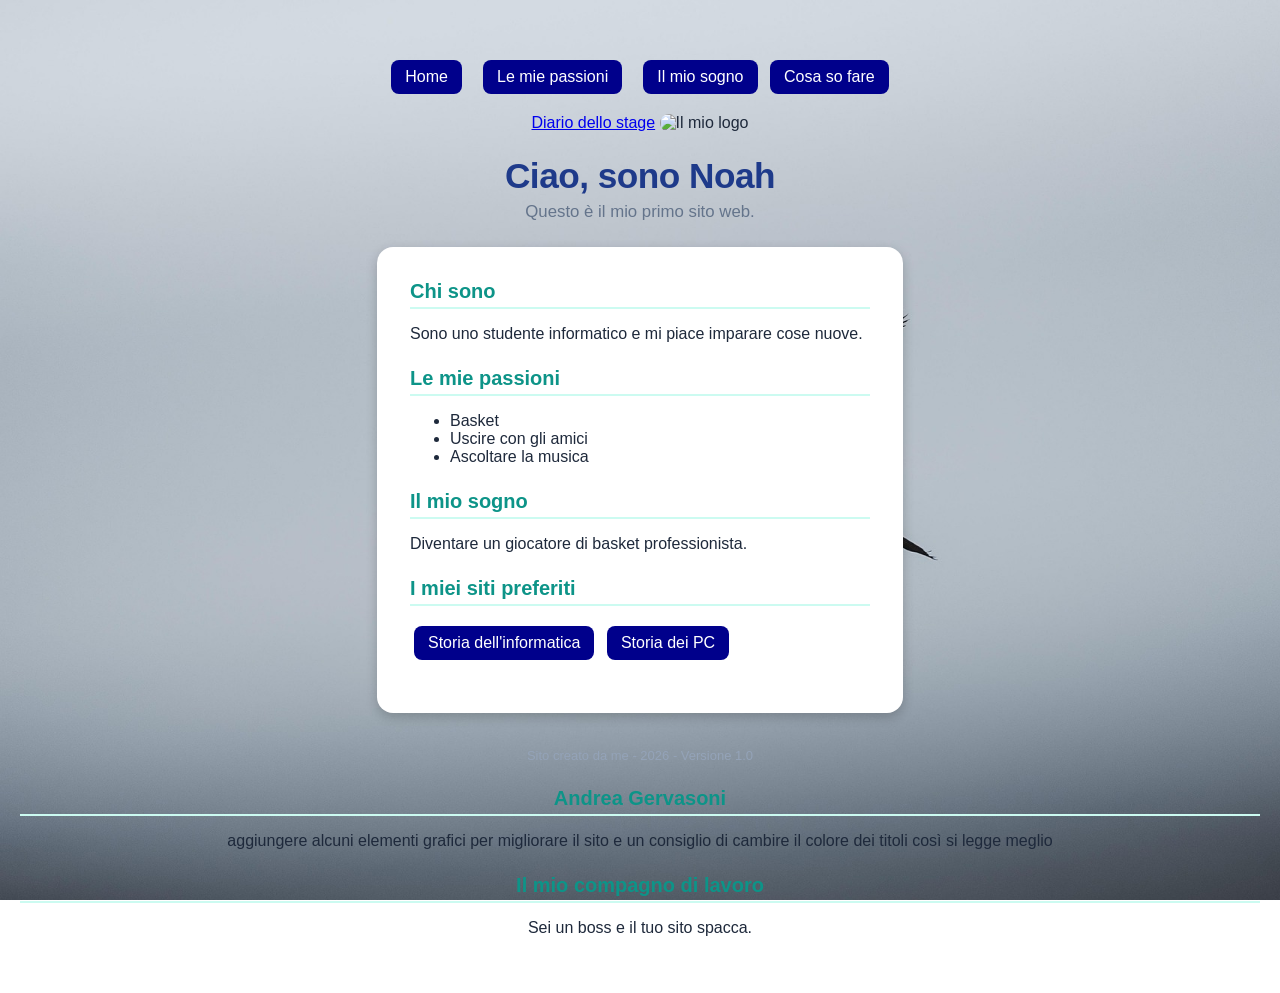
==== index.html @ 1d1cb5c5 "Enhance index.html with logo and additional content Added an image logo and additional content to en" ====
<!DOCTYPE html>
<html lang="it">
<head>
  <meta charset="utf-8">
  <meta name="viewport" content="width=device-width, initial-scale=1">
  <title>Il mio primo sito</title>
  <link rel="stylesheet" href="style.css">
</head>
<body>
    <p class="menu2"><a href="index.html">Home</a> | <a href="passione.html">Le mie passioni</a> | <a href="sogno.html">Il mio sogno</a> <a href="competenze.html">Cosa so fare</a></p>
  <a href="diario.html">Diario dello stage</a>
<img src="logo.png" alt="Il mio logo" width="150">
  <h1>Ciao, sono Noah</h1>
  <p class="sotto">Questo è il mio primo sito web.</p>

  <div class="scheda">
    <h2>Chi sono</h2>
    <p>Sono uno studente informatico e mi piace imparare cose nuove.</p>

    <h2>Le mie passioni</h2>
    <ul>
      <li>Basket</li>
      <li>Uscire con gli amici</li>
      <li>Ascoltare la musica</li>
    </ul>

    <h2>Il mio sogno</h2>
    <p>Diventare un giocatore di basket professionista.</p>
        <h2>I miei siti preferiti</h2>
    <p>
      <a class="bottone" href="https://it.wikipedia.org/wiki/Storia_dell%27informatica" target="_blank">Storia dell'informatica</a>
      <a class="bottone" href="https://it.wikipedia.org/wiki/Personal_computer" target="_blank">Storia dei PC</a>
    </p>

  </div>

  <p class="piede">Sito creato da me - 2026 - Versione 1.0</p>
</body>
 <h2>Andrea Gervasoni</h2><p>aggiungere alcuni elementi grafici per migliorare il sito e un consiglio di cambire il colore dei titoli così si legge meglio</p> 
  <h2>Il mio compagno di lavoro</h2>
<p>Sei un boss e il tuo sito spacca.</p>
</html>
---- style.css ----
body {
  background: linear-gradient(135deg, #e0f2fe, #bae6fd);
  font-family: 'Segoe UI', Tahoma, Geneva, Verdana, sans-serif;
  text-align: center;
  padding: 40px 20px;
  color: #1e293b;
  min-height: 100vh;
  box-sizing: border-box;
  margin: 0;
  background-image: url("img/sfondo.jpg");
  background-size: cover;
  background-attachment: fixed;
}

h1 {
  color: #1e3a8a;
  font-size: 2.2rem;
  margin-bottom: 6px;
  letter-spacing: -0.5px;
  animation: entra 1s ease;
}

.sotto {
  color: #64748b;
  font-size: 1.05rem;
  margin-top: 0;
  margin-bottom: 25px;
}

.scheda {
  background: #ffffff;
  max-width: 460px;
  margin: 0 auto;
  padding: 32px;
  border-radius: 16px;
  text-align: left;
  box-shadow: 0 4px 12px rgba(0, 0, 0, 0.2);
  border: 1px solid rgba(255, 255, 255, 0.8);
}

h2 {
  color: #0d9488;
  font-size: 1.25rem;
  margin-top: 24px;
  margin-bottom: 8px;
  border-bottom: 2px solid #ccfbf1;
  padding-bottom: 4px;
}

.scheda h2:first-child {
  margin-top: 0;
}

.piede {
  font-size: 13px;
  color: #94a3b8;
  margin-top: 35px;
}

.menu2 {
  color: transparent;
}

.bottone,
.menu2 a {
  display: inline-block;
  background: darkblue;
  color: white;
  padding: 8px 14px;
  border-radius: 8px;
  text-decoration: none;
  margin: 4px;
  font-weight: 500;
  font-size: 1rem;
  transition: background 0.2s ease;
}

.bottone:hover,
.menu2 a:hover {
  background: orange;
}

@keyframes entra {
  from { opacity: 0; transform: translateY(-20px); }
  to   { opacity: 1; transform: translateY(0); }
}
table {
border-collapse: collapse;
width: 100%;
background: white;
}
th, td {
border: 1px solid #999999;
padding: 8px;
text-align: left;
}
th {
background: #12467a;
color: white;
}
tr:nth-child(even) {
background: #eef3f8;
}
img {
max-width: 100%;
border-radius: 12px;
}
@media (max-width: 600px) {
body {
padding: 10px;
}
th, td {
padding: 4px;
font-size: 14px;
}
}
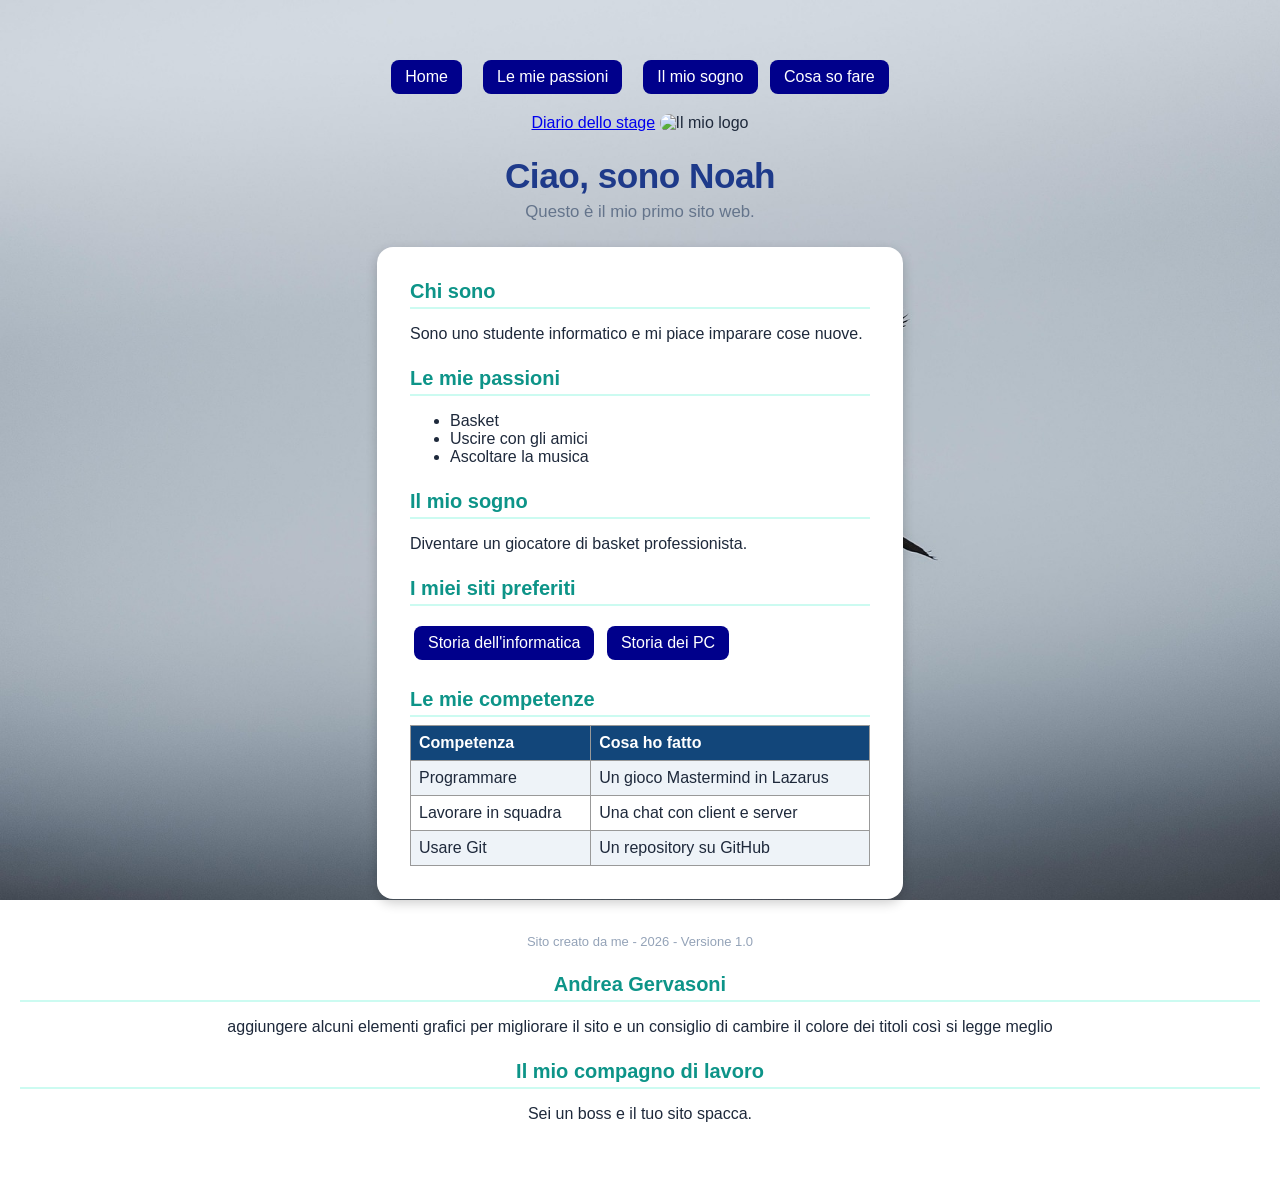
==== commit 0b9289cc: "Enhance index.html with skills section and layout Added a new section for skills and improved layout" ====
--- a/index.html
+++ b/index.html
@@ -31,7 +31,13 @@
       <a class="bottone" href="https://it.wikipedia.org/wiki/Storia_dell%27informatica" target="_blank">Storia dell'informatica</a>
       <a class="bottone" href="https://it.wikipedia.org/wiki/Personal_computer" target="_blank">Storia dei PC</a>
     </p>
-
+<h2>Le mie competenze</h2>
+    <table>
+      <tr><th>Competenza</th><th>Cosa ho fatto</th></tr>
+      <tr><td>Programmare</td><td>Un gioco Mastermind in Lazarus</td></tr>
+      <tr><td>Lavorare in squadra</td><td>Una chat con client e server</td></tr>
+      <tr><td>Usare Git</td><td>Un repository su GitHub</td></tr>
+    </table>
   </div>
 
   <p class="piede">Sito creato da me - 2026 - Versione 1.0</p>
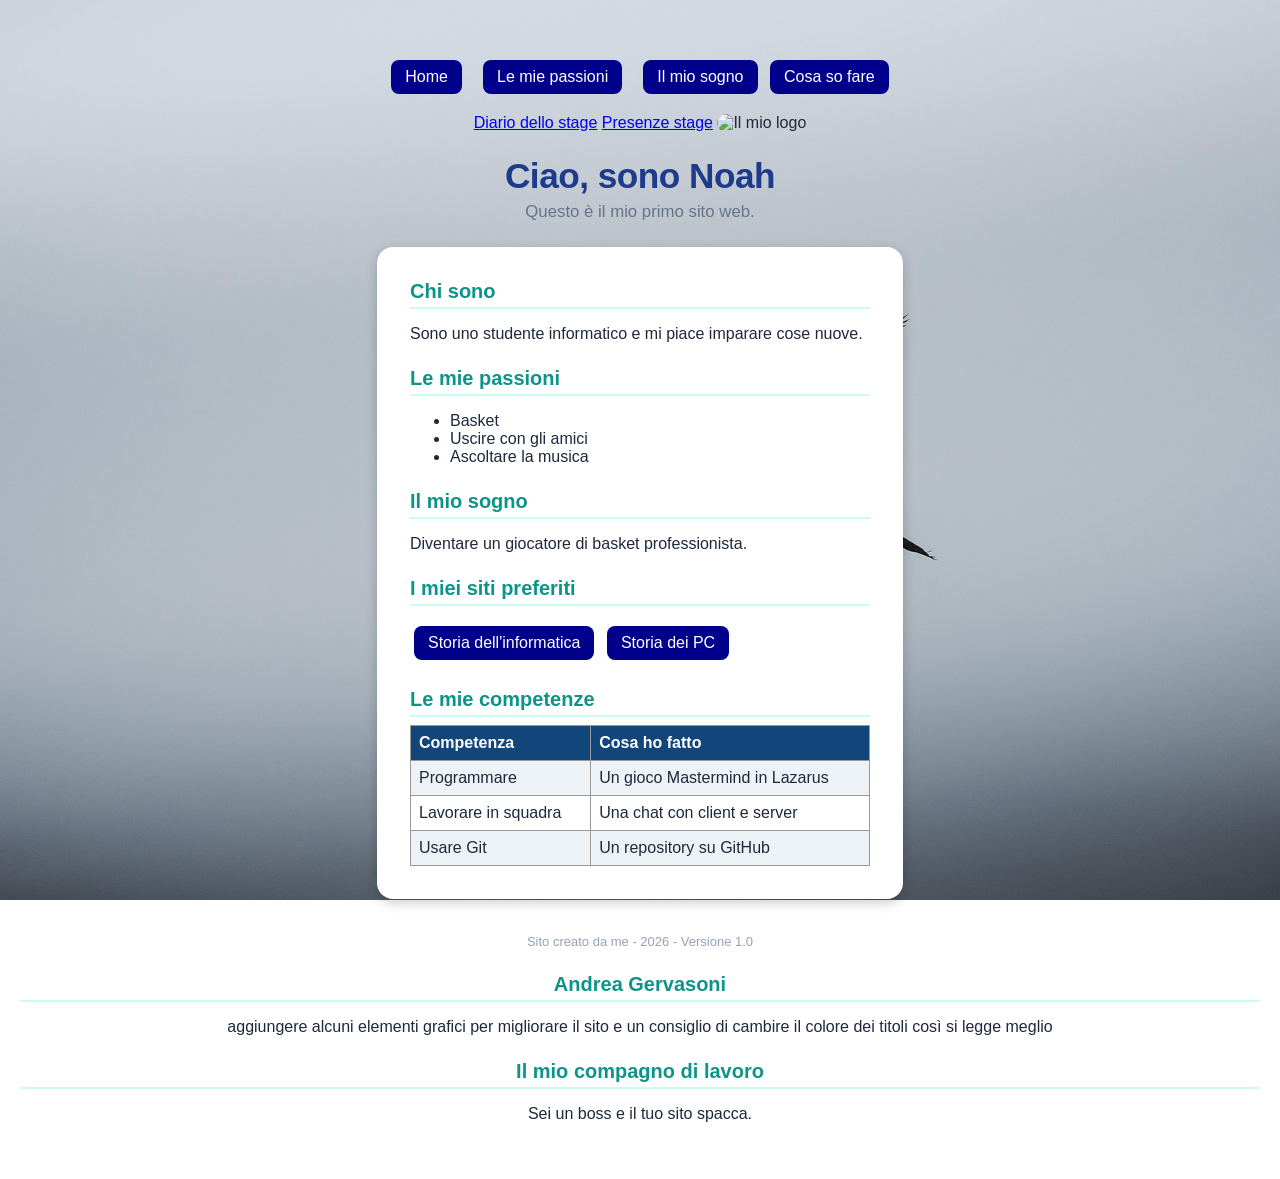
==== commit 43302657: "Enhance index.html with new links and suggestions Added a link to the 'Presenze stage' page and sugg" ====
--- a/index.html
+++ b/index.html
@@ -8,7 +8,7 @@
 </head>
 <body>
     <p class="menu2"><a href="index.html">Home</a> | <a href="passione.html">Le mie passioni</a> | <a href="sogno.html">Il mio sogno</a> <a href="competenze.html">Cosa so fare</a></p>
-  <a href="diario.html">Diario dello stage</a>
+  <a href="diario.html">Diario dello stage</a> <a href="presenze.html">Presenze stage</a>
 <img src="logo.png" alt="Il mio logo" width="150">
   <h1>Ciao, sono Noah</h1>
   <p class="sotto">Questo è il mio primo sito web.</p>
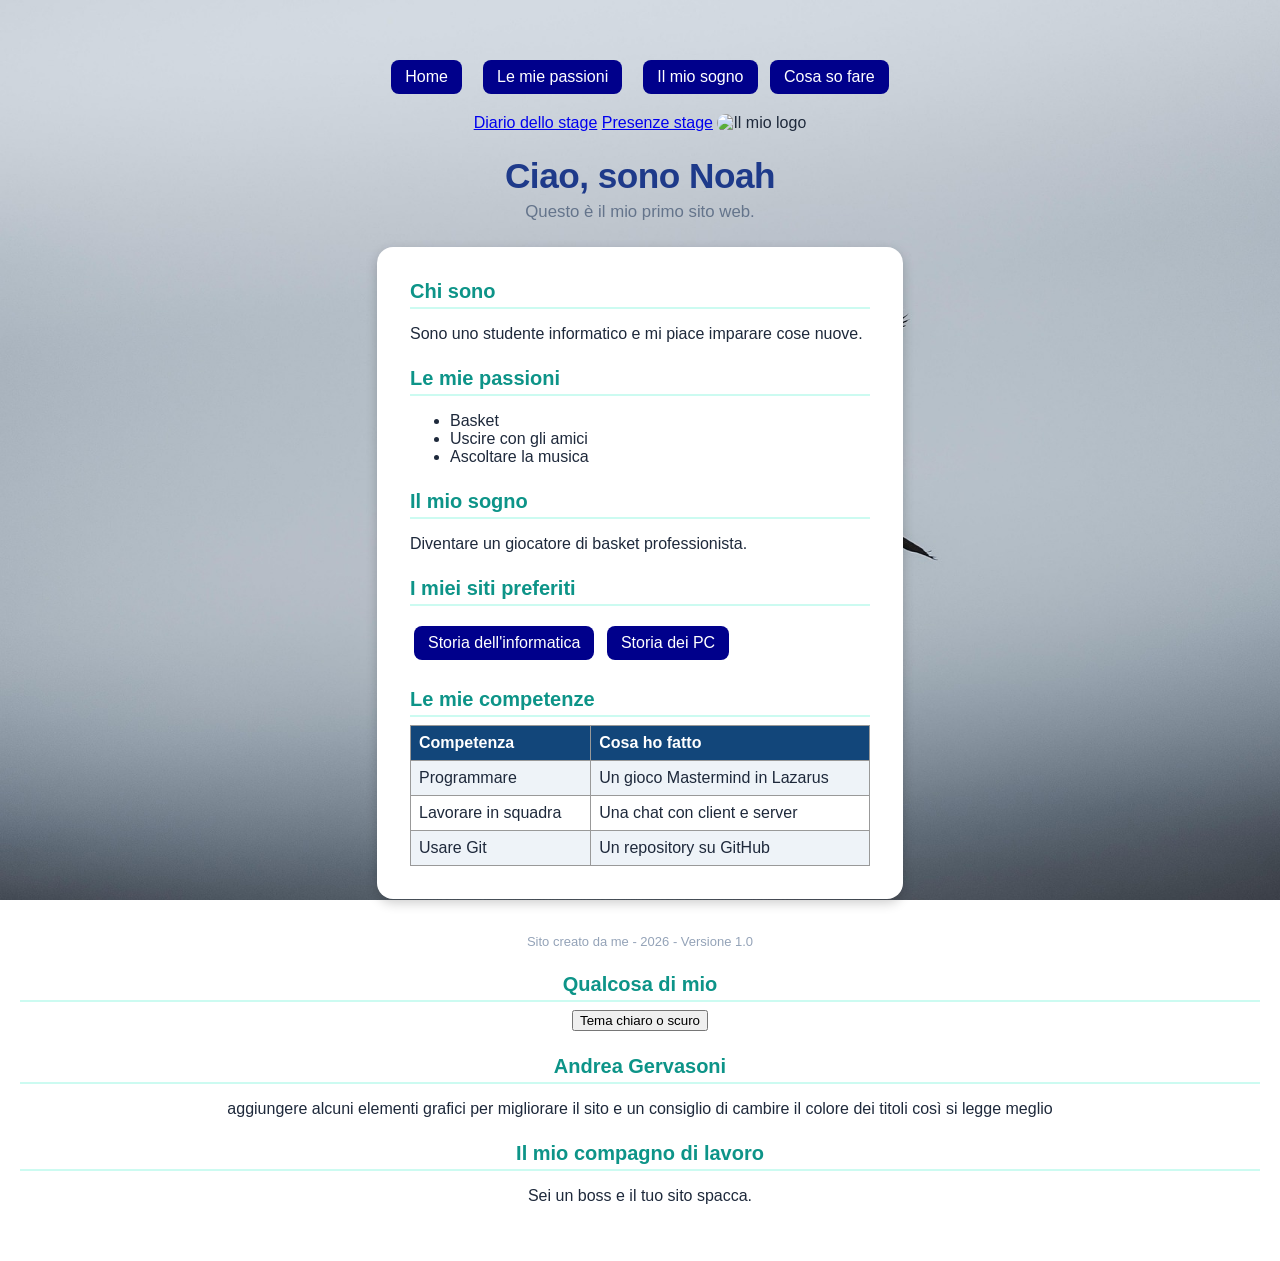
==== commit 37e66a11: "Enhance index.html with theme toggle button Added a button for theme toggle and included a new scrip" ====
--- a/index.html
+++ b/index.html
@@ -41,6 +41,9 @@
   </div>
 
   <p class="piede">Sito creato da me - 2026 - Versione 1.0</p>
+  <h2>Qualcosa di mio</h2>
+<button id="tema">Tema chiaro o scuro</button>
+<script src="qualcosa.js"></script>
 </body>
  <h2>Andrea Gervasoni</h2><p>aggiungere alcuni elementi grafici per migliorare il sito e un consiglio di cambire il colore dei titoli così si legge meglio</p> 
   <h2>Il mio compagno di lavoro</h2>
--- a/style.css
+++ b/style.css
@@ -1,4 +1,5 @@
 body {
+
   background: linear-gradient(135deg, #e0f2fe, #bae6fd);
   font-family: 'Segoe UI', Tahoma, Geneva, Verdana, sans-serif;
   text-align: center;
@@ -114,3 +115,16 @@
 font-size: 14px;
 }
 }
+.presente {
+background: #c8f0d2;
+}
+.assente {
+background: #f6c9c9;
+}
+#riepilogo {
+background: white;
+border: 2px solid #12467a;
+border-radius: 12px;
+padding: 10px 20px;
+margin-top: 20px;
+}
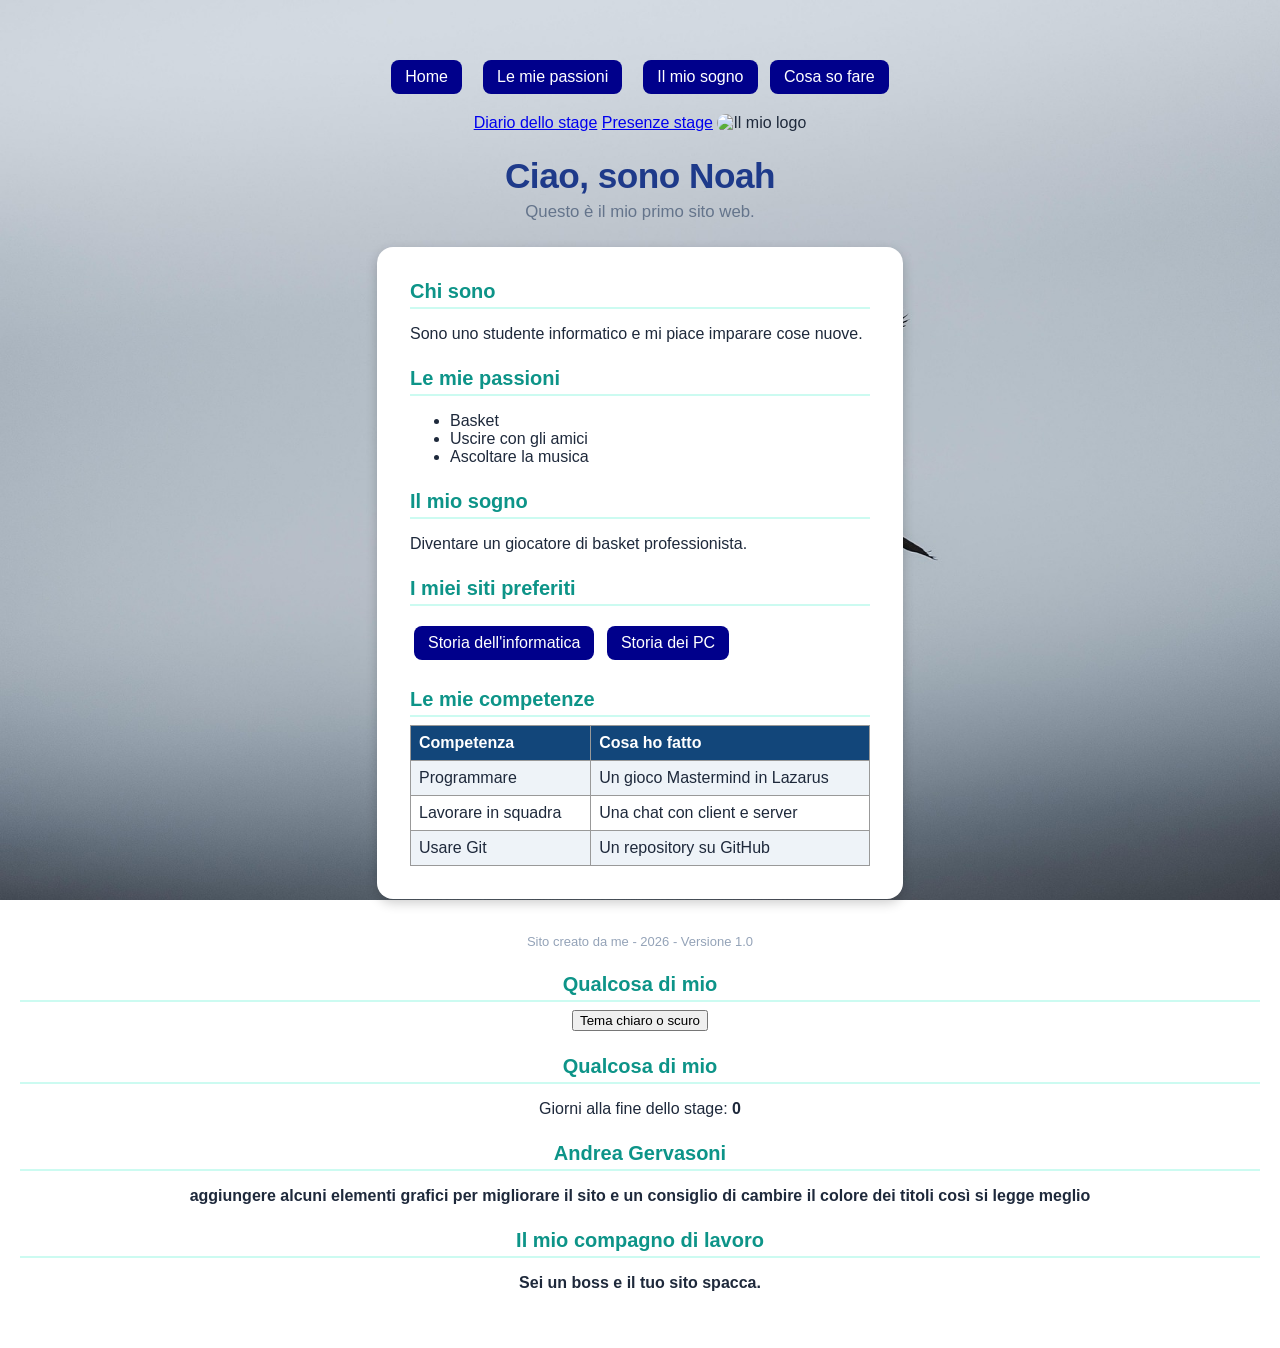
==== commit cb6b2303: "Update index.html" ====
--- a/index.html
+++ b/index.html
@@ -44,6 +44,10 @@
   <h2>Qualcosa di mio</h2>
 <button id="tema">Tema chiaro o scuro</button>
 <script src="qualcosa.js"></script>
+  <h2>Qualcosa di mio</h2>
+<p>Giorni alla fine dello stage: <strong id="giorni-mancanti">0</str
+ong></p>
+<script src="qualcosa.js"></script>
 </body>
  <h2>Andrea Gervasoni</h2><p>aggiungere alcuni elementi grafici per migliorare il sito e un consiglio di cambire il colore dei titoli così si legge meglio</p> 
   <h2>Il mio compagno di lavoro</h2>
--- a/style.css
+++ b/style.css
@@ -128,3 +128,10 @@
 padding: 10px 20px;
 margin-top: 20px;
 }
+body.scuro {
+background: #1b1b2f;
+color: #ffffff;
+}
+body.scuro h1, body.scuro h2 {
+color: #ffd166;
+}
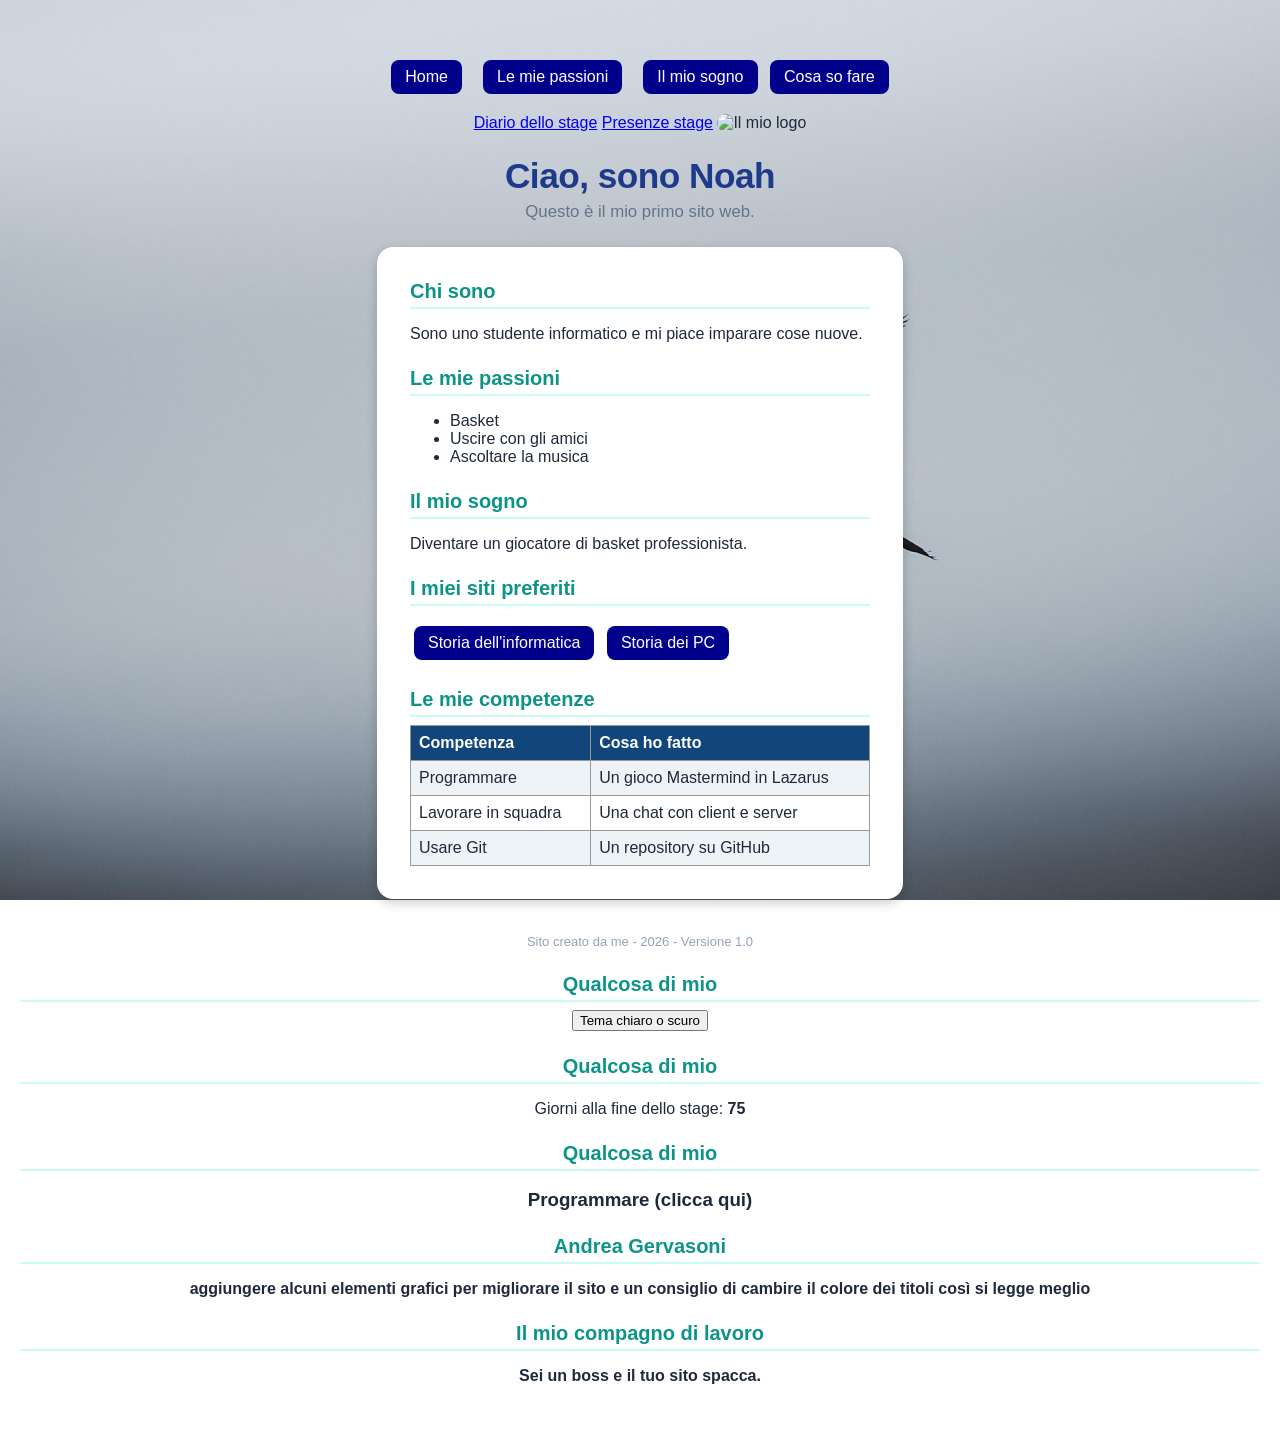
==== commit 7bb346f8: "Enhance index.html with interactive features Added interactive elements and improved structure." ====
--- a/index.html
+++ b/index.html
@@ -48,6 +48,10 @@
 <p>Giorni alla fine dello stage: <strong id="giorni-mancanti">0</str
 ong></p>
 <script src="qualcosa.js"></script>
+  <h2>Qualcosa di mio</h2>
+<h3 id="titolo1">Programmare (clicca qui)</h3>
+<p id="testo1" hidden>Ho fatto un gioco Mastermind in Lazarus.</p>
+<script src="qualcosa.js"></script>
 </body>
  <h2>Andrea Gervasoni</h2><p>aggiungere alcuni elementi grafici per migliorare il sito e un consiglio di cambire il colore dei titoli così si legge meglio</p> 
   <h2>Il mio compagno di lavoro</h2>
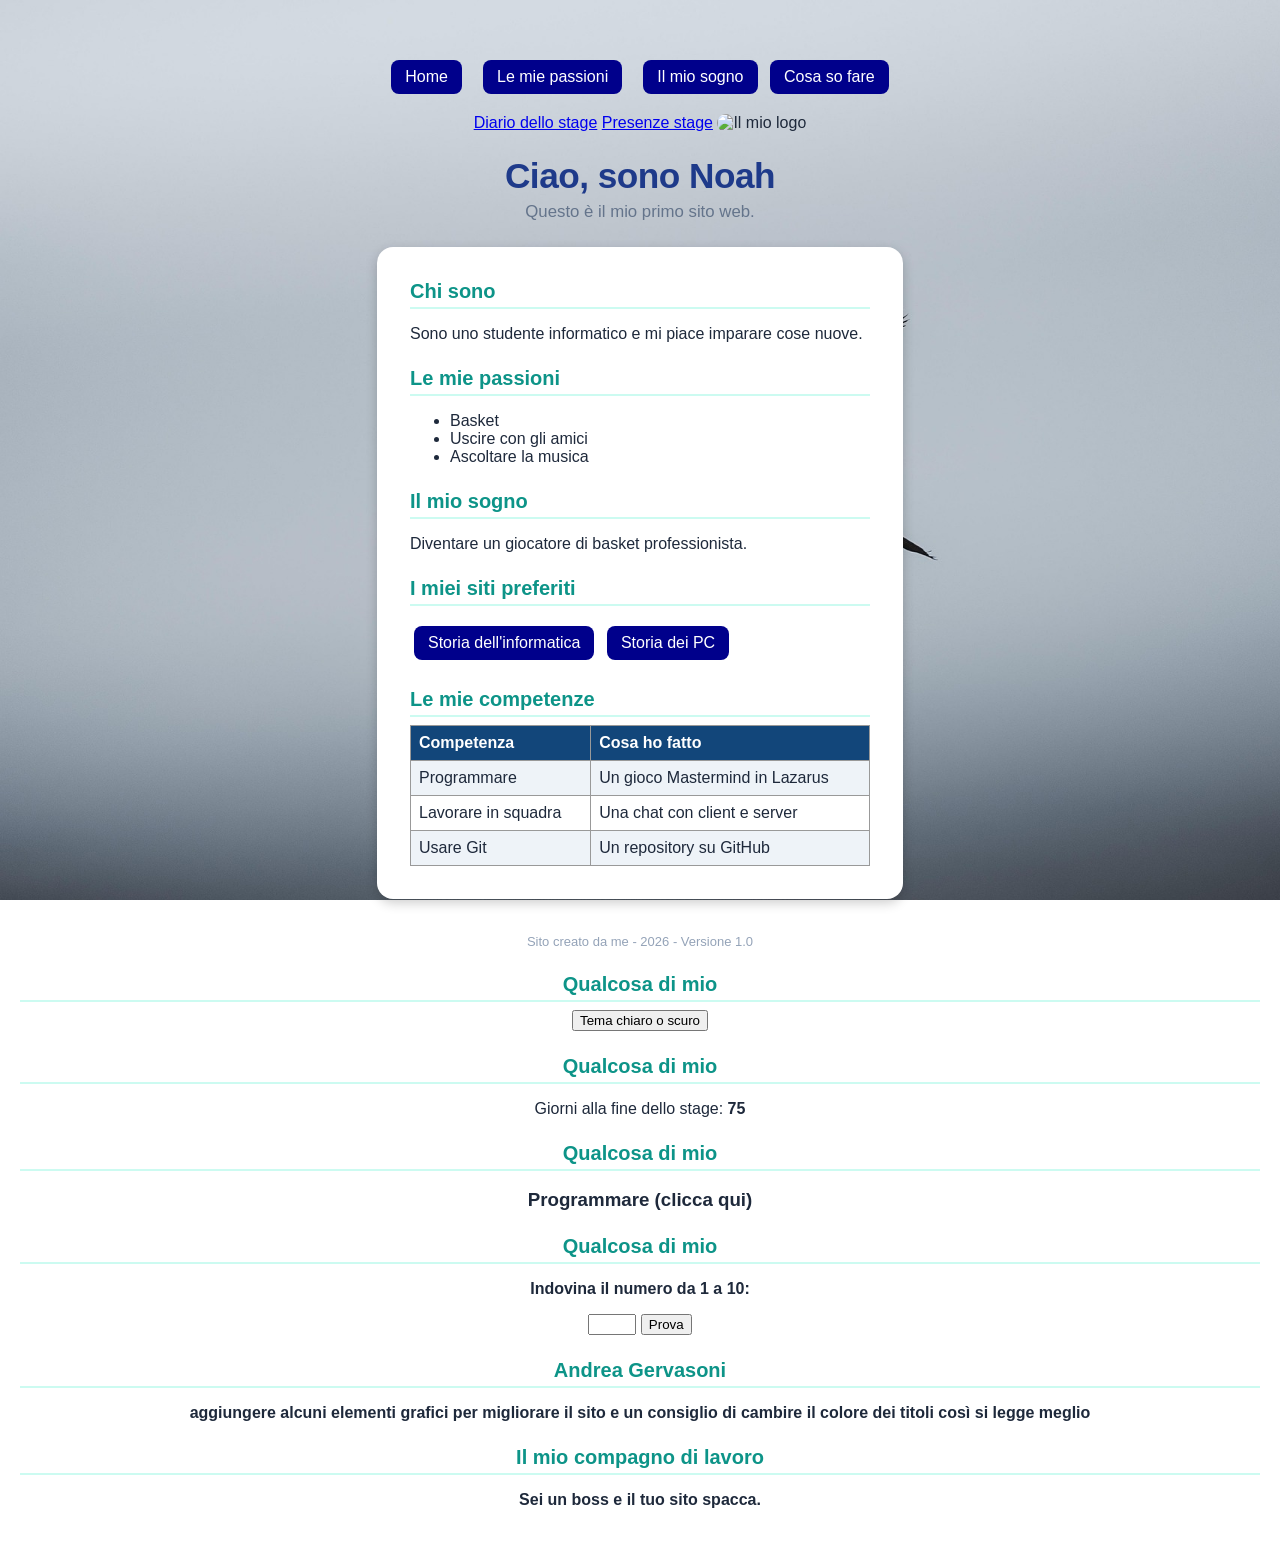
==== commit 29f4eda8: "Refactor index.html for improved structure and content" ====
--- a/index.html
+++ b/index.html
@@ -52,6 +52,12 @@
 <h3 id="titolo1">Programmare (clicca qui)</h3>
 <p id="testo1" hidden>Ho fatto un gioco Mastermind in Lazarus.</p>
 <script src="qualcosa.js"></script>
+  <h2>Qualcosa di mio</h2>
+<p>Indovina il numero da 1 a 10:</p>
+<input id="numero" type="number" min="1" max="10">
+<button id="prova">Prova</button>
+<p id="messaggio"></p>
+<script src="qualcosa.js"></script>
 </body>
  <h2>Andrea Gervasoni</h2><p>aggiungere alcuni elementi grafici per migliorare il sito e un consiglio di cambire il colore dei titoli così si legge meglio</p> 
   <h2>Il mio compagno di lavoro</h2>
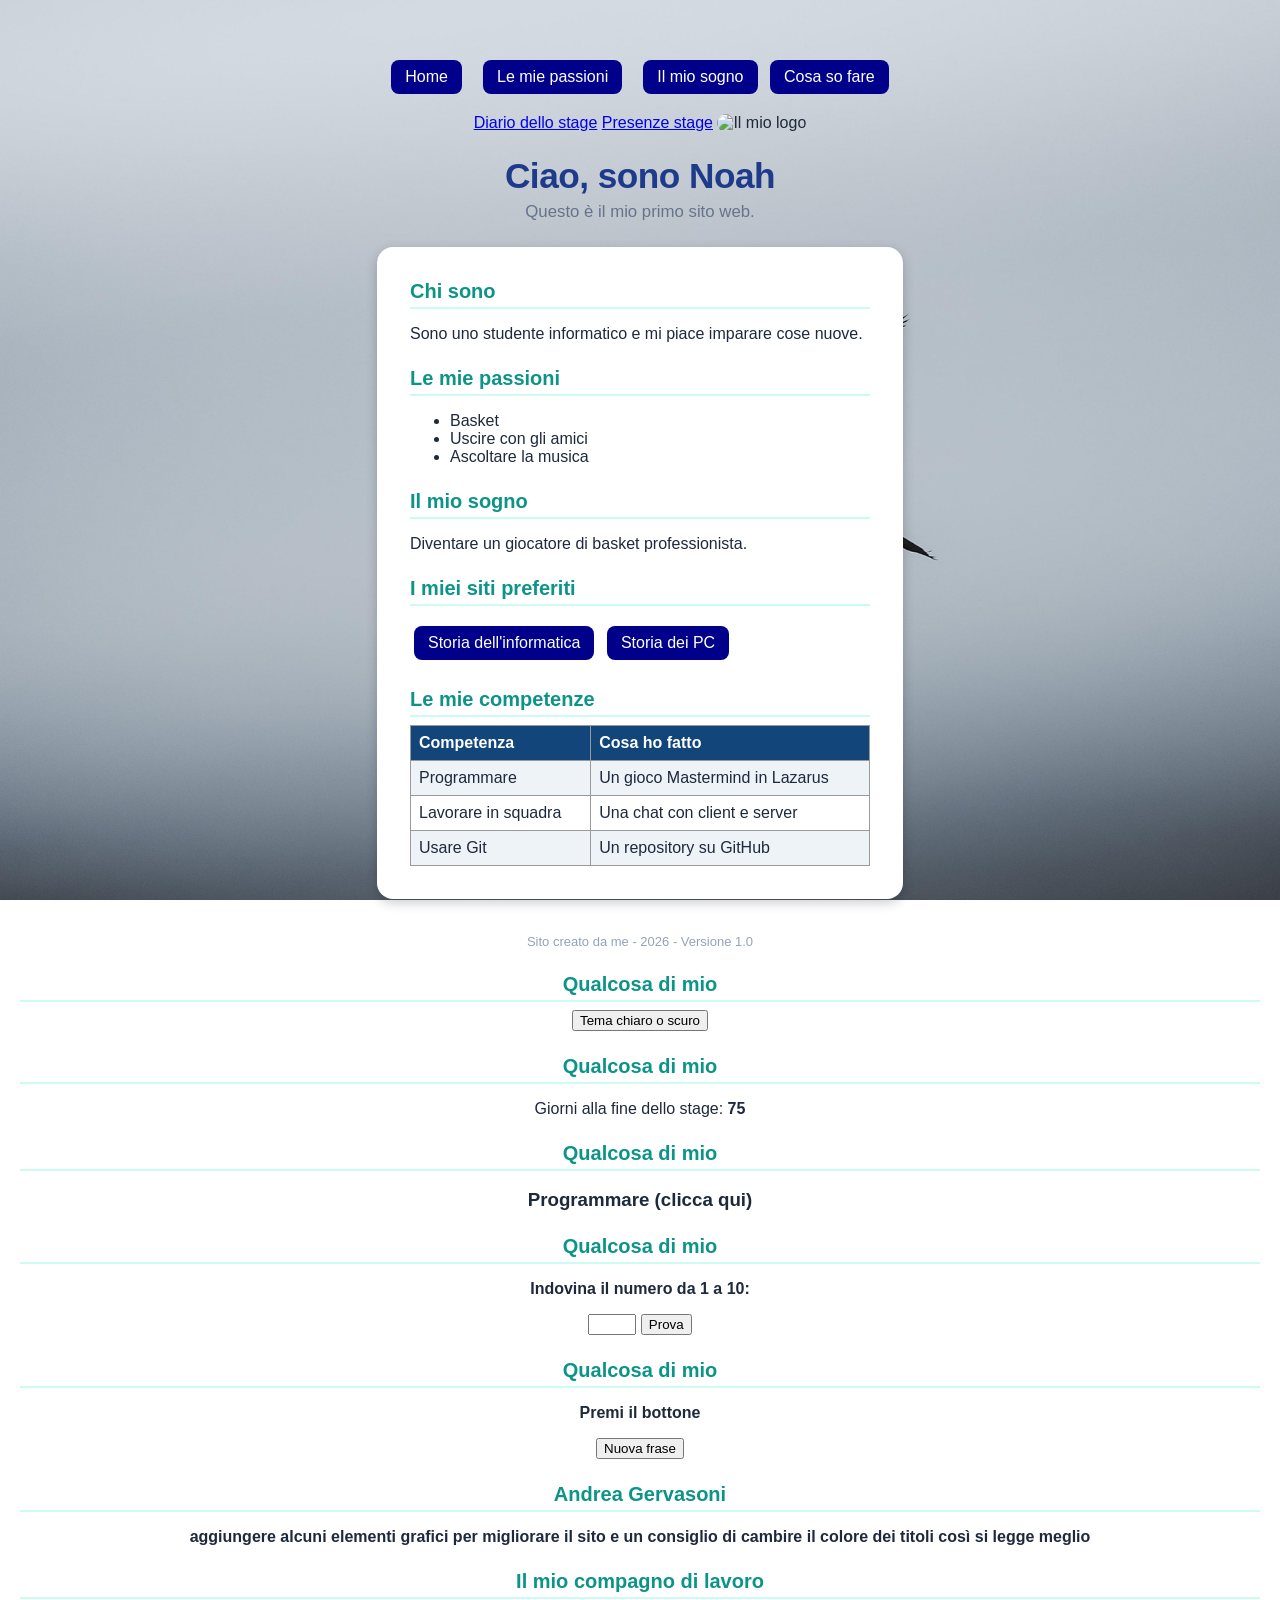
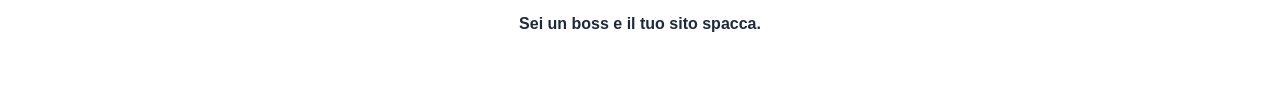
==== commit 9c237b99: "Update index.html" ====
--- a/index.html
+++ b/index.html
@@ -58,6 +58,10 @@
 <button id="prova">Prova</button>
 <p id="messaggio"></p>
 <script src="qualcosa.js"></script>
+  <h2>Qualcosa di mio</h2>
+<p id="frase">Premi il bottone</p>
+<button id="nuova">Nuova frase</button>
+<script src="qualcosa.js"></script>
 </body>
  <h2>Andrea Gervasoni</h2><p>aggiungere alcuni elementi grafici per migliorare il sito e un consiglio di cambire il colore dei titoli così si legge meglio</p> 
   <h2>Il mio compagno di lavoro</h2>
